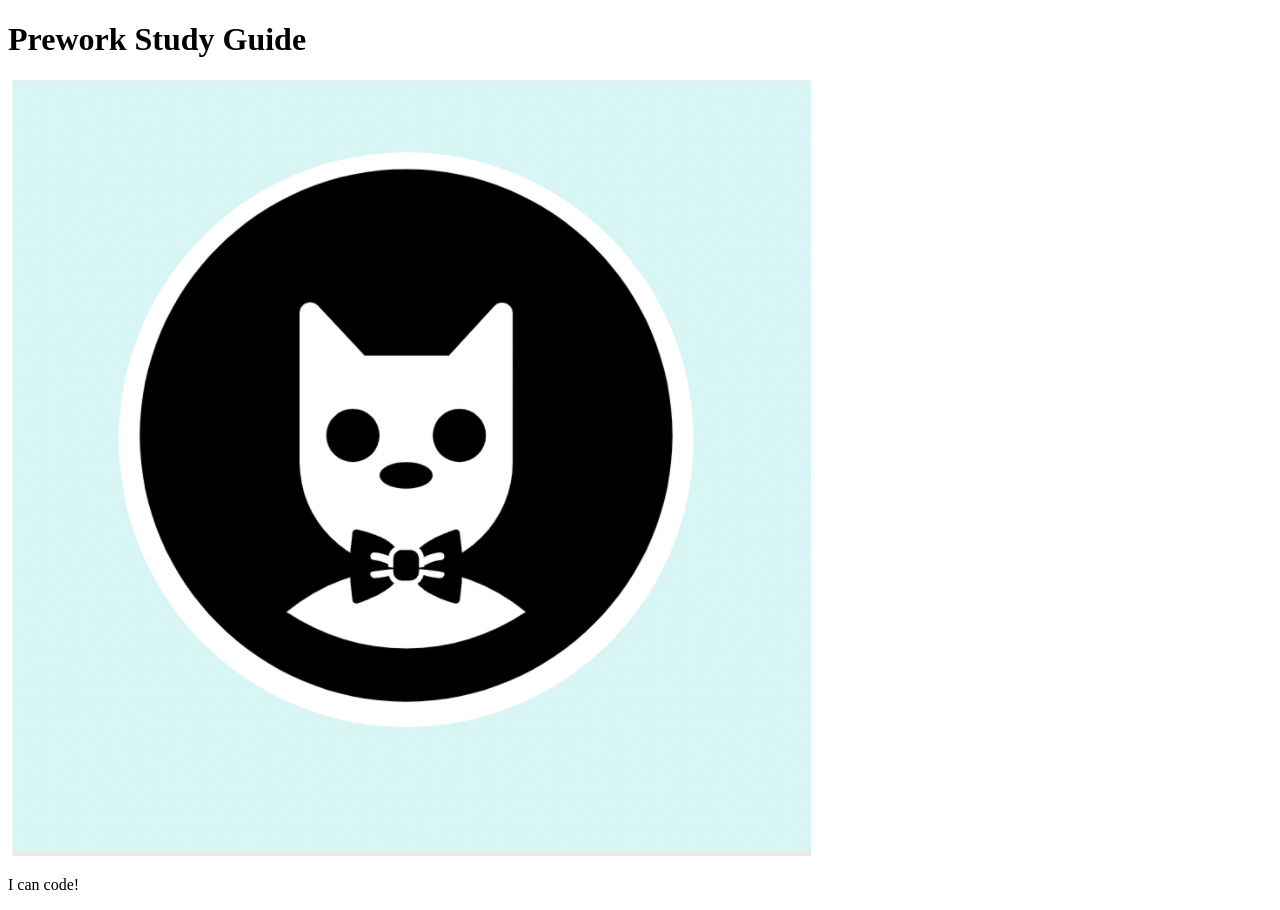
==== prework-study-guide/index.html @ 1e7b3008 "fixed bug in html main file header" ====
<!DOCTYPE html>
<html lang="en">
  <head>
    <meta charset="UTF-8" />
    <meta http-equiv="X-UA-Compatible" content="IE=edge" />
    <meta name="viewport" content="width=device-width, initial-scale=1.0" />
    <title>Prework Study Guide</title>
  </head>
  <body>
    <header id="header">
      <h1>Prework Study Guide</h1>
      <img src="./assets/bowtie-cat.png" alt="Profile image of cat wearing a bow tie." />
    </header>
    <main>
      <!-- Student code goes here -->
    </main>

    <footer>
      <p>I can code!</p>
    </footer>
  </body>
</html>
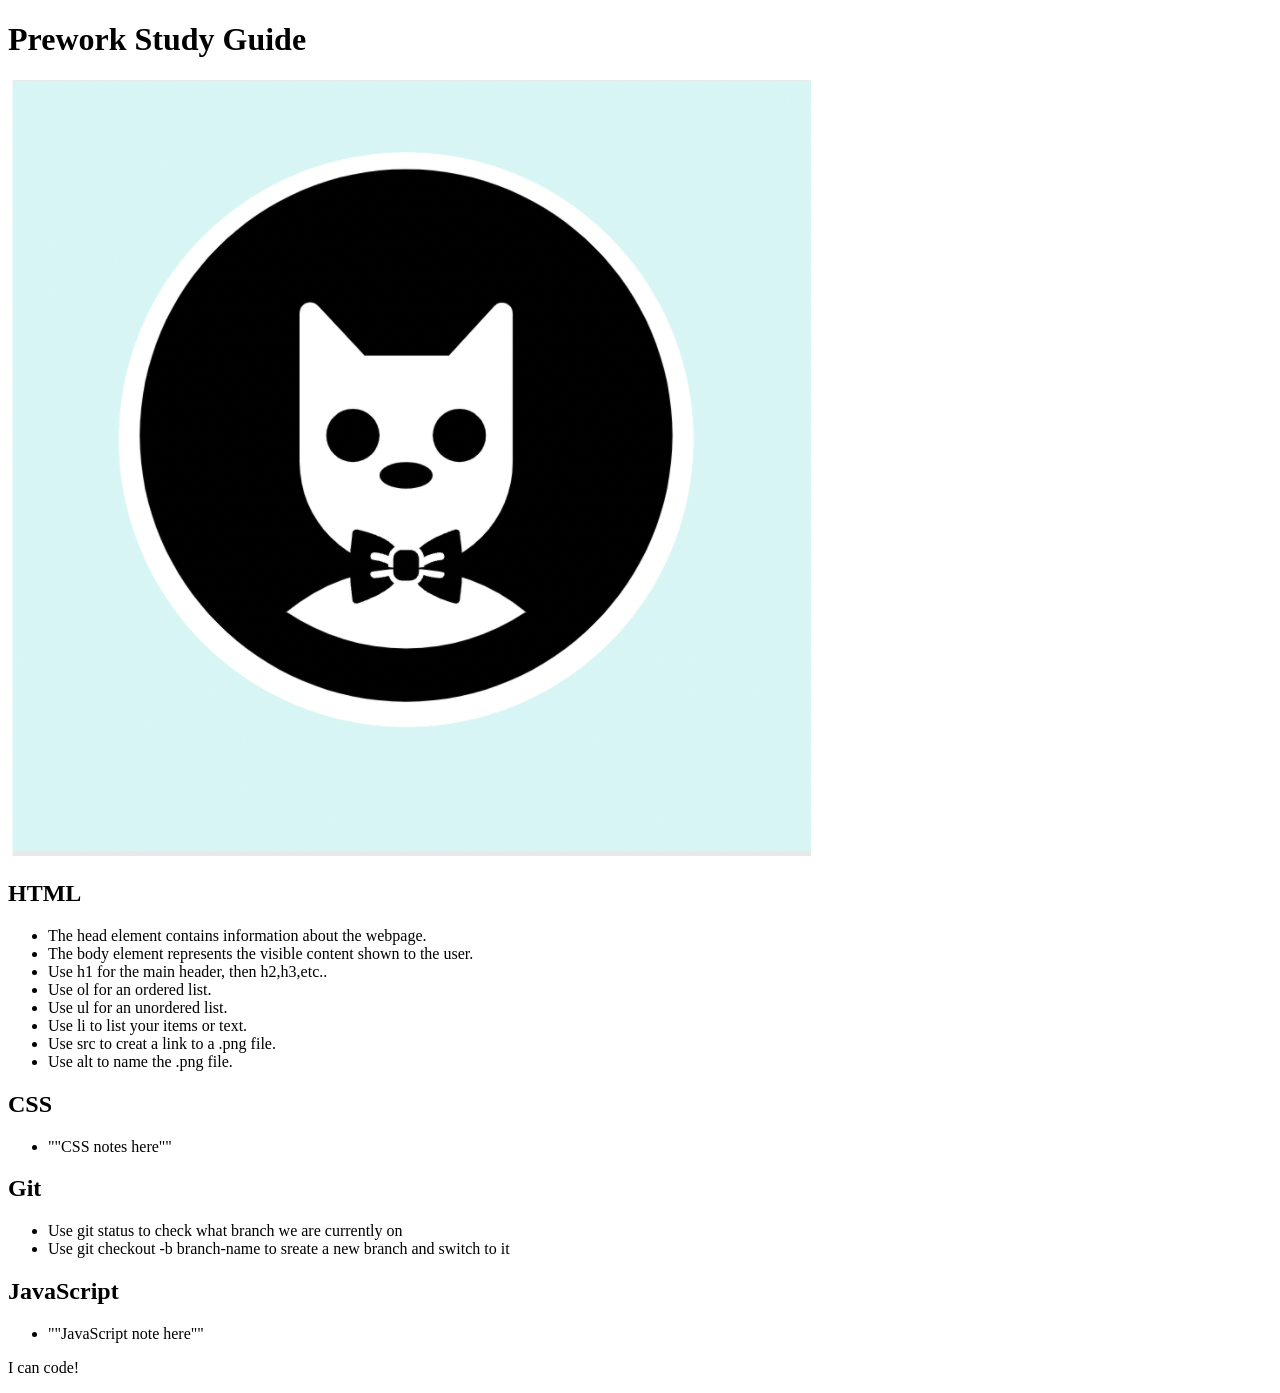
==== commit 6f8c62f6: "added code to HTML file" ====
--- a/prework-study-guide/index.html
+++ b/prework-study-guide/index.html
@@ -12,7 +12,43 @@
       <img src="./assets/bowtie-cat.png" alt="Profile image of cat wearing a bow tie." />
     </header>
     <main>
-      <!-- Student code goes here -->
+      <section class="card" id="html-section">
+        <h2>HTML</h2>
+        <ul>
+          <li>The head element contains information about the webpage.</li>
+          <li>The body element represents the visible content shown to the user.</li>
+          <li>Use h1 for the main header, then h2,h3,etc..</li>
+          <li>Use ol for an ordered list.</li>
+          <li>Use ul for an unordered list.</li>
+          <li>Use li to list your items or text.</li>
+          <li>Use src to creat a link to a .png file.</li>
+          <li>Use alt to name the .png file.</li>
+        </ul>
+      </section>
+      
+      <section class="card" id="css-section">
+        <h2>CSS</h2>
+        <ul>
+          <li> ""CSS notes here""</li>
+        </ul>
+
+      </section>
+
+      <section class="card" id="git-section">
+        <h2>Git</h2>
+        <ul>
+          <li>Use git status to check what branch we are currently on</li>
+          <li>Use git checkout -b branch-name to sreate a new branch and switch to it</li>
+        </ul>
+      </section>
+
+      <section class="card" id="javascript-section">
+        <h2>JavaScript</h2>
+        <ul>
+          <li> ""JavaScript note here""</li>
+        </ul>
+      </section>
+    
     </main>
 
     <footer>
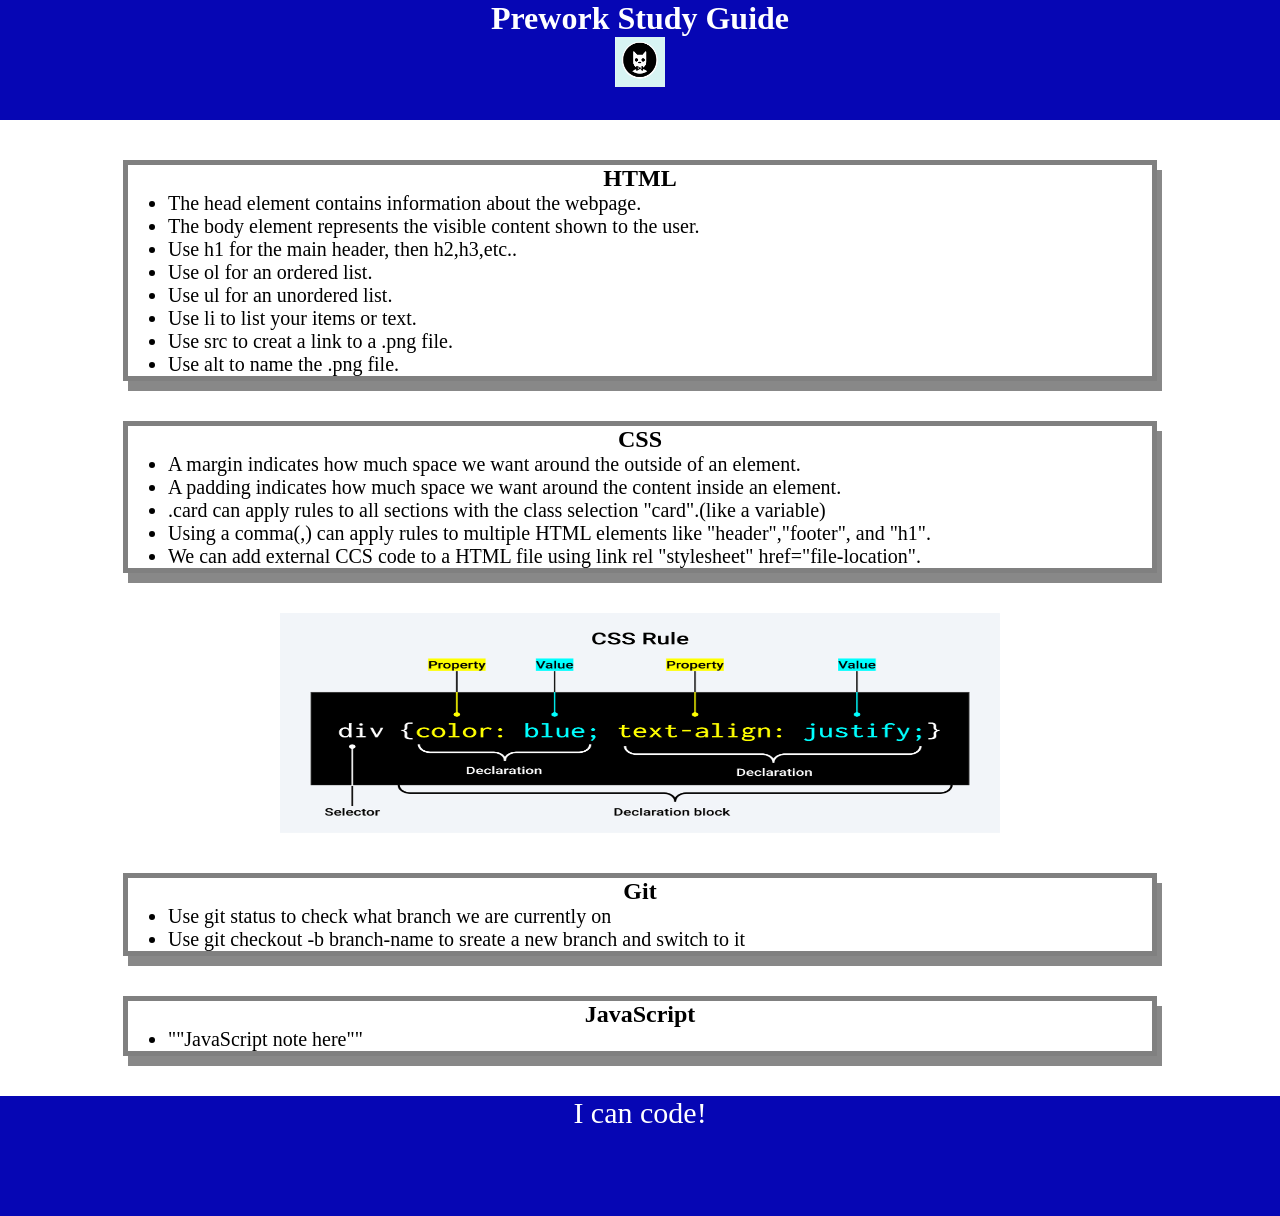
==== commit 109425f7: "added css to project" ====
--- a/prework-study-guide/index.html
+++ b/prework-study-guide/index.html
@@ -4,12 +4,13 @@
     <meta charset="UTF-8" />
     <meta http-equiv="X-UA-Compatible" content="IE=edge" />
     <meta name="viewport" content="width=device-width, initial-scale=1.0" />
+    <link rel="stylesheet" href="./assets/style.css">
     <title>Prework Study Guide</title>
   </head>
   <body>
     <header id="header">
       <h1>Prework Study Guide</h1>
-      <img src="./assets/bowtie-cat.png" alt="Profile image of cat wearing a bow tie." />
+      <img src="./assets/bowtie-cat.png" alt="Profile image of cat wearing a bow tie." class="image1" />
     </header>
     <main>
       <section class="card" id="html-section">
@@ -25,14 +26,23 @@
           <li>Use alt to name the .png file.</li>
         </ul>
       </section>
-      
+
       <section class="card" id="css-section">
         <h2>CSS</h2>
         <ul>
-          <li> ""CSS notes here""</li>
+          <li>A margin indicates how much space we want around the outside of an element.</li>
+          <li>A padding indicates how much space we want around the content inside an element.</li>
+          <li>.card can apply rules to all sections with the class selection "card".(like a variable)</li>
+          <li>Using a comma(,) can apply rules to multiple HTML elements like "header","footer", and "h1".</li>
+          <li>We can add external CCS code to a HTML file using link rel "stylesheet" href="file-location".</li>
+          
         </ul>
 
       </section>
+      
+      <main> 
+      <img src="./assets/css-rule.png" alt="Table of CSS Rule" class="image2" />
+      </main>
 
       <section class="card" id="git-section">
         <h2>Git</h2>
--- a/prework-study-guide/assets/style.css
+++ b/prework-study-guide/assets/style.css
@@ -0,0 +1,43 @@
+* {
+    margin: 0;
+    padding: 0;
+}
+header,
+footer {
+    width: 100%;
+    height: 120px;
+    background-color: rgb(6, 6, 180);
+    color: white;
+}
+h1,
+h2 {
+    text-align: center;
+}
+.image1 {
+    display: block;
+    height: 50px;
+    width: 50px;
+    margin-left: auto;
+    margin-right: auto;
+}
+.image2 {
+    display: block;
+    height: 220px;
+    width: 720px;
+    margin-left: auto;
+    margin-right: auto;
+}
+ul {
+    padding-left: 40px;
+    font-size: 20px;
+}
+p {
+    text-align: center;
+    font-size: 30px;
+  }
+  .card {
+    width: 80%;
+    margin: 40px auto;
+    border: 5px solid gray;
+    box-shadow: 5px 10px #888888;
+  }
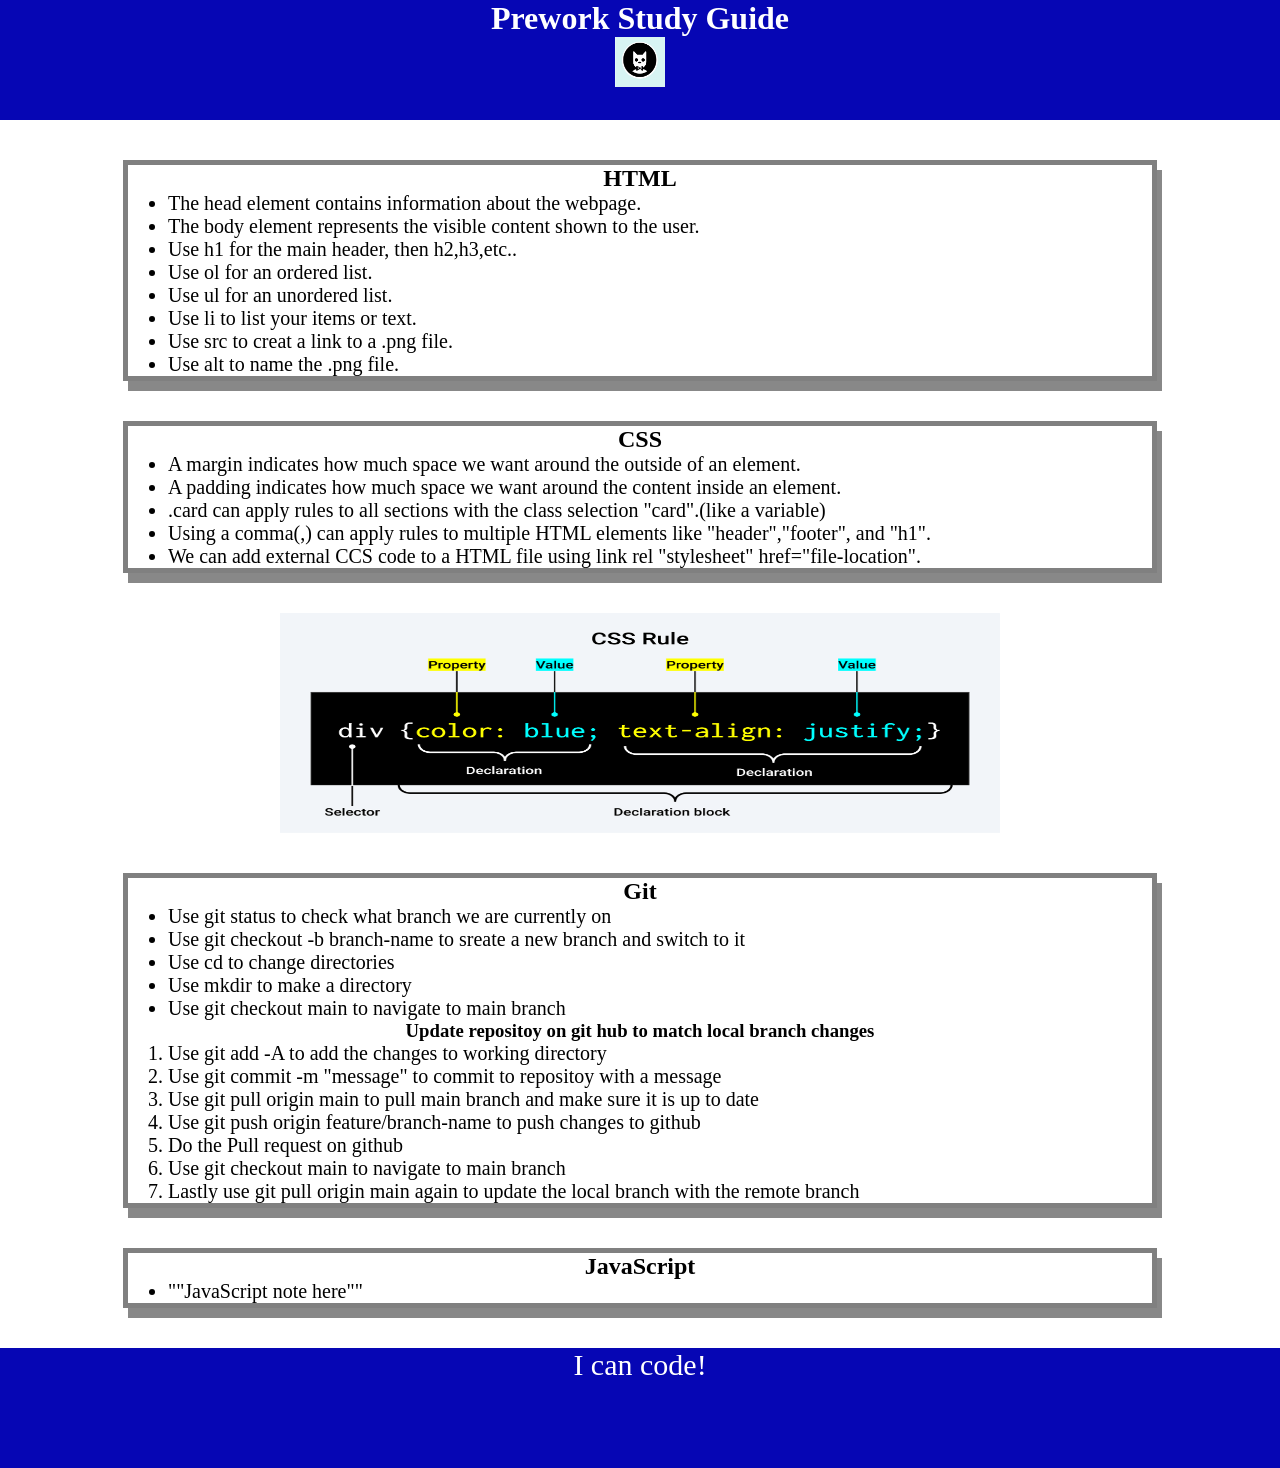
==== commit 9a170205: "added a few notes to git tab" ====
--- a/prework-study-guide/index.html
+++ b/prework-study-guide/index.html
@@ -39,7 +39,7 @@
         </ul>
 
       </section>
-      
+
       <main> 
       <img src="./assets/css-rule.png" alt="Table of CSS Rule" class="image2" />
       </main>
@@ -49,7 +49,20 @@
         <ul>
           <li>Use git status to check what branch we are currently on</li>
           <li>Use git checkout -b branch-name to sreate a new branch and switch to it</li>
+          <li>Use cd to change directories</li>
+          <li>Use mkdir to make a directory</li>
+          <li>Use git checkout main to navigate to main branch</li>
         </ul>
+        <h3>Update repositoy on git hub to match local branch changes</h3>
+        <ol>
+          <li>Use git add -A to add the changes to working directory</li>
+          <li>Use git commit -m "message" to commit to repositoy with a message</li>
+          <li>Use git pull origin main to pull main branch and make sure it is up to date</li>
+          <li>Use git push origin feature/branch-name to push changes to github</li>
+          <li>Do the Pull request on github</li>
+          <li>Use git checkout main to navigate to main branch</li>
+          <li>Lastly use git pull origin main again to update the local branch with the remote branch</li>
+        </ol>
       </section>
 
       <section class="card" id="javascript-section">
--- a/prework-study-guide/assets/style.css
+++ b/prework-study-guide/assets/style.css
@@ -10,7 +10,8 @@
     color: white;
 }
 h1,
-h2 {
+h2,
+h3 {
     text-align: center;
 }
 .image1 {
@@ -31,6 +32,10 @@
     padding-left: 40px;
     font-size: 20px;
 }
+ol {
+    padding-left: 40px;
+    font-size: 20px;
+}
 p {
     text-align: center;
     font-size: 30px;
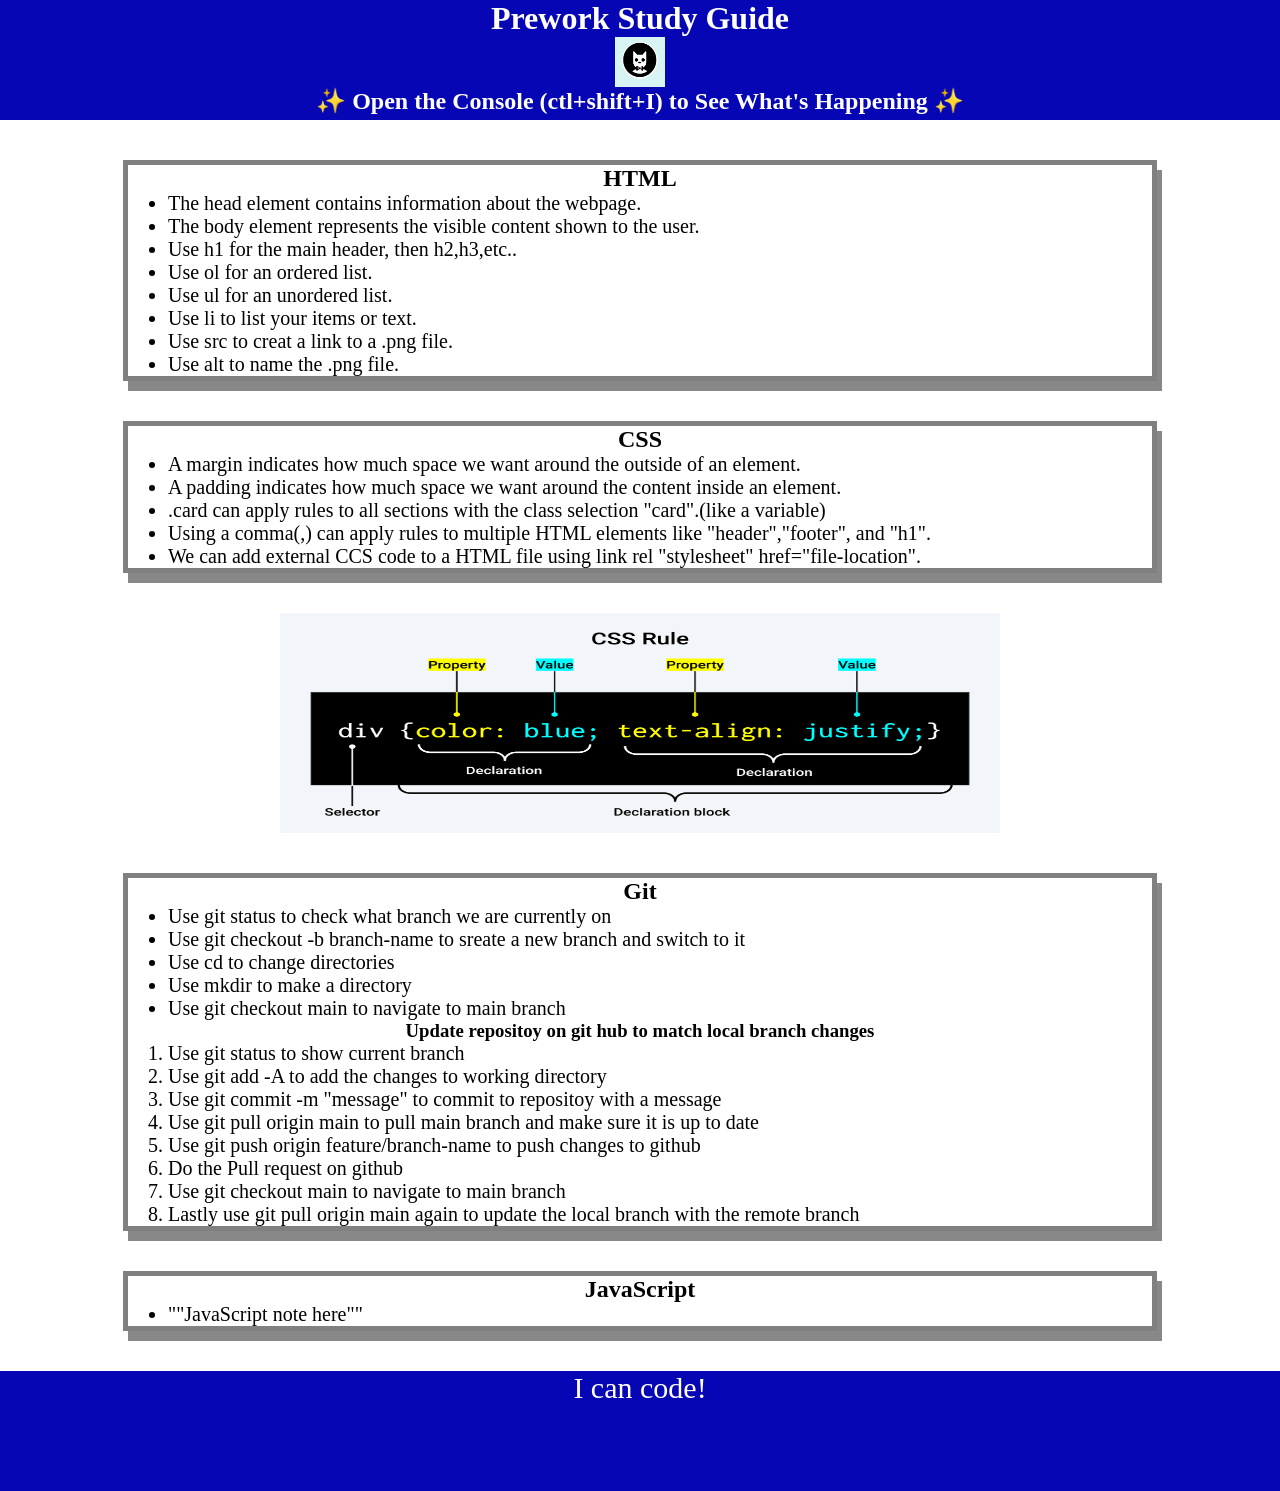
==== commit d1ba47a9: "added js code with script.js" ====
--- a/prework-study-guide/index.html
+++ b/prework-study-guide/index.html
@@ -11,6 +11,7 @@
     <header id="header">
       <h1>Prework Study Guide</h1>
       <img src="./assets/bowtie-cat.png" alt="Profile image of cat wearing a bow tie." class="image1" />
+      <h2>✨ Open the Console (ctl+shift+I) to See What's Happening ✨</h2>
     </header>
     <main>
       <section class="card" id="html-section">
@@ -55,6 +56,7 @@
         </ul>
         <h3>Update repositoy on git hub to match local branch changes</h3>
         <ol>
+          <li>Use git status to show current branch</li>
           <li>Use git add -A to add the changes to working directory</li>
           <li>Use git commit -m "message" to commit to repositoy with a message</li>
           <li>Use git pull origin main to pull main branch and make sure it is up to date</li>
@@ -77,5 +79,6 @@
     <footer>
       <p>I can code!</p>
     </footer>
+    <script src="./assets/script.js"></script>
   </body>
 </html>
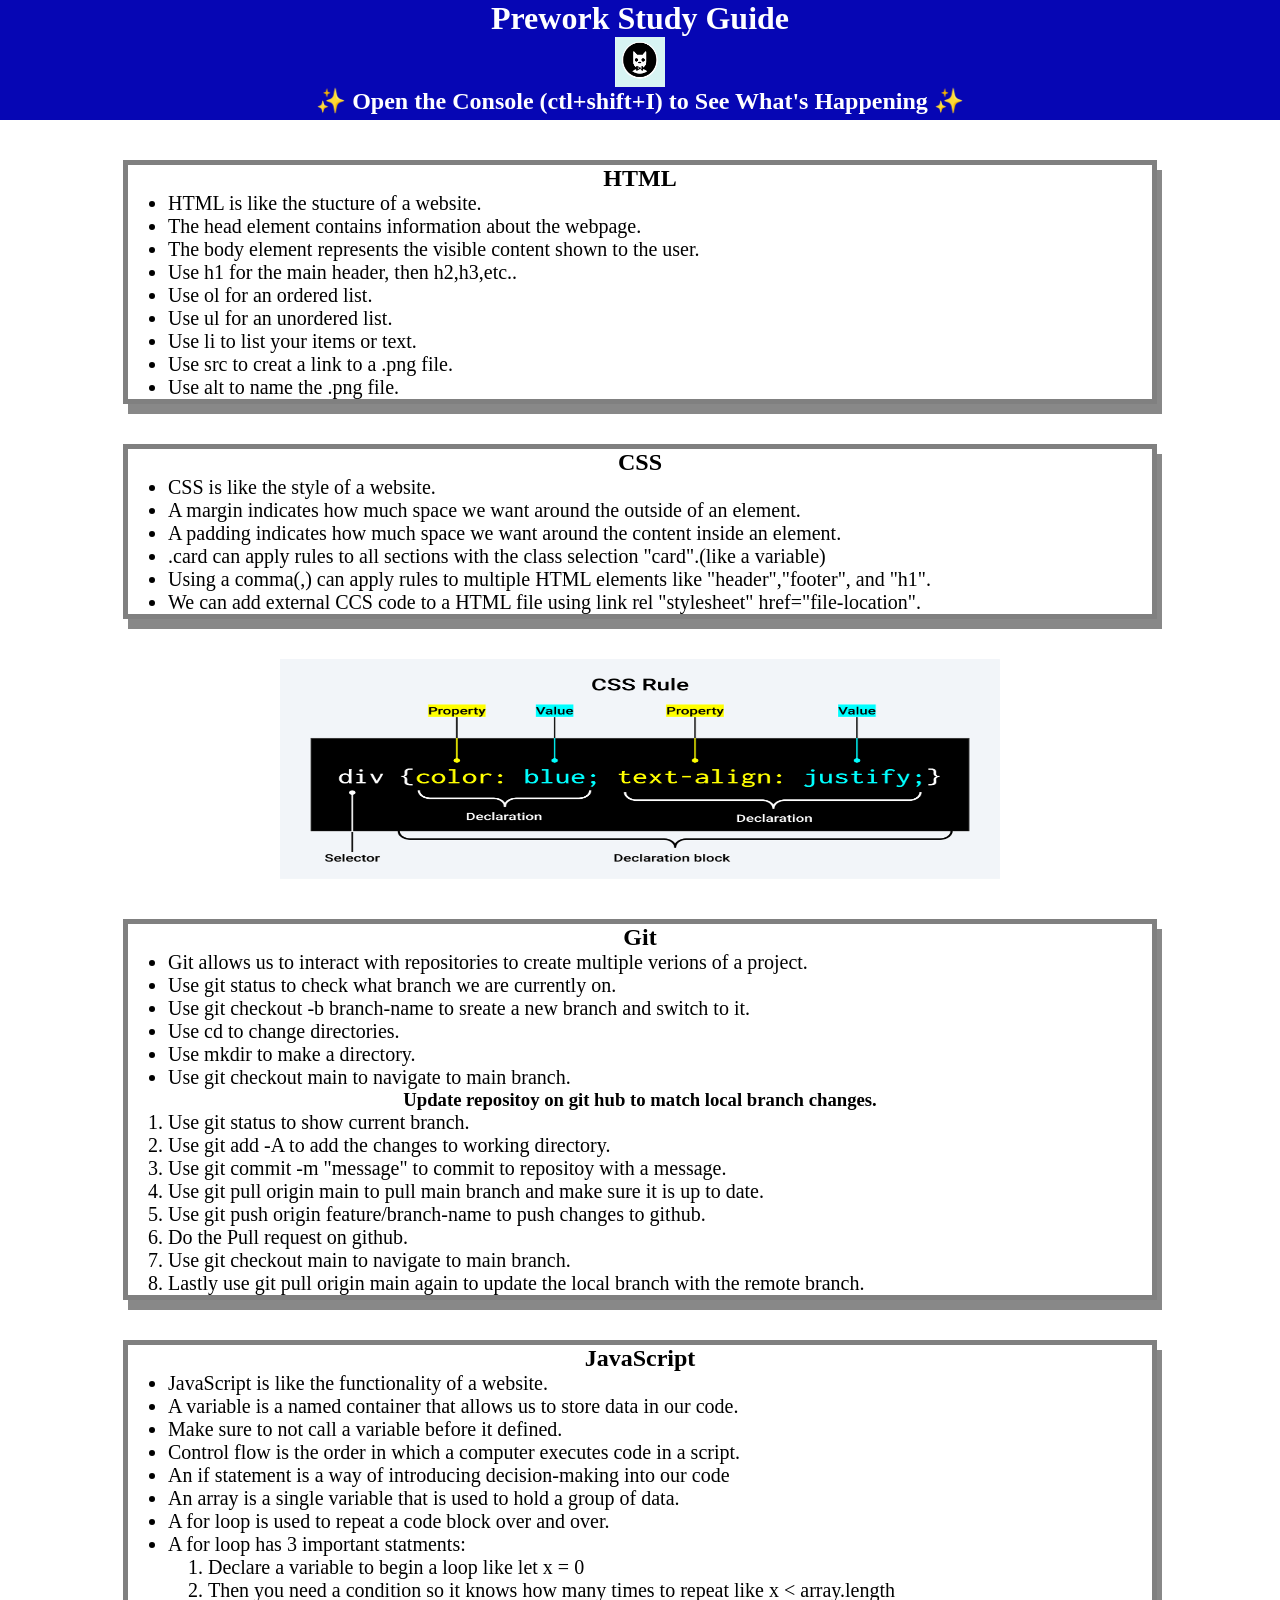
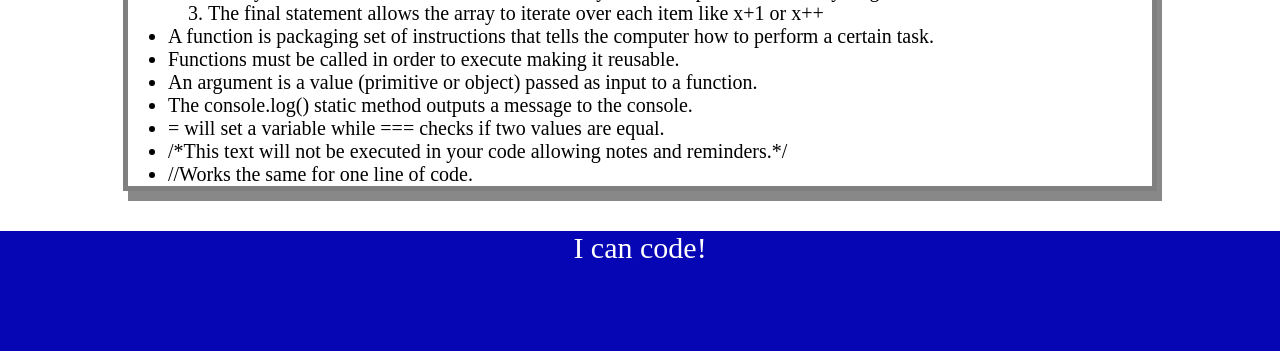
==== commit 648b047a: "added js code and js notes on webpage" ====
--- a/prework-study-guide/index.html
+++ b/prework-study-guide/index.html
@@ -17,6 +17,7 @@
       <section class="card" id="html-section">
         <h2>HTML</h2>
         <ul>
+          <li>HTML is like the stucture of a website.</li>
           <li>The head element contains information about the webpage.</li>
           <li>The body element represents the visible content shown to the user.</li>
           <li>Use h1 for the main header, then h2,h3,etc..</li>
@@ -31,6 +32,7 @@
       <section class="card" id="css-section">
         <h2>CSS</h2>
         <ul>
+          <li>CSS is like the style of a website.</li>
           <li>A margin indicates how much space we want around the outside of an element.</li>
           <li>A padding indicates how much space we want around the content inside an element.</li>
           <li>.card can apply rules to all sections with the class selection "card".(like a variable)</li>
@@ -48,29 +50,51 @@
       <section class="card" id="git-section">
         <h2>Git</h2>
         <ul>
-          <li>Use git status to check what branch we are currently on</li>
-          <li>Use git checkout -b branch-name to sreate a new branch and switch to it</li>
-          <li>Use cd to change directories</li>
-          <li>Use mkdir to make a directory</li>
-          <li>Use git checkout main to navigate to main branch</li>
+          <li>Git allows us to interact with repositories to create multiple verions of a project.</li>
+          <li>Use git status to check what branch we are currently on.</li>
+          <li>Use git checkout -b branch-name to sreate a new branch and switch to it.</li>
+          <li>Use cd to change directories.</li>
+          <li>Use mkdir to make a directory.</li>
+          <li>Use git checkout main to navigate to main branch.</li>
         </ul>
-        <h3>Update repositoy on git hub to match local branch changes</h3>
+        <h3>Update repositoy on git hub to match local branch changes.</h3>
         <ol>
-          <li>Use git status to show current branch</li>
-          <li>Use git add -A to add the changes to working directory</li>
-          <li>Use git commit -m "message" to commit to repositoy with a message</li>
-          <li>Use git pull origin main to pull main branch and make sure it is up to date</li>
-          <li>Use git push origin feature/branch-name to push changes to github</li>
-          <li>Do the Pull request on github</li>
-          <li>Use git checkout main to navigate to main branch</li>
-          <li>Lastly use git pull origin main again to update the local branch with the remote branch</li>
+          <li>Use git status to show current branch.</li>
+          <li>Use git add -A to add the changes to working directory.</li>
+          <li>Use git commit -m "message" to commit to repositoy with a message.</li>
+          <li>Use git pull origin main to pull main branch and make sure it is up to date.</li>
+          <li>Use git push origin feature/branch-name to push changes to github.</li>
+          <li>Do the Pull request on github.</li>
+          <li>Use git checkout main to navigate to main branch.</li>
+          <li>Lastly use git pull origin main again to update the local branch with the remote branch.</li>
         </ol>
       </section>
 
       <section class="card" id="javascript-section">
         <h2>JavaScript</h2>
         <ul>
-          <li> ""JavaScript note here""</li>
+          <li>JavaScript is like the functionality of a website.</li>
+          <li>A variable is a named container that allows us to store data in our code.</li>
+          <li>Make sure to not call a variable before it defined.</li>
+          <li>Control flow is the order in which a computer executes code in a script.</li>
+          <li>An if statement is a way of introducing decision-making into our code</li>
+          <li>An array is a single variable that is used to hold a group of data.</li>
+          <li>A for loop is used to repeat a code block over and over.</li>
+          <li>A for loop has 3 important statments:</li>
+        <ol>
+          <li>Declare a variable to begin a loop like let x = 0</li>
+          <li>Then you need a condition so it knows how many times to repeat like x < array.length</li>
+          <li>The final statement allows the array to iterate over each item like x+1 or x++</li>
+        </ol>
+          <li>A function is packaging set of instructions that tells the computer how to perform a certain task.</li>
+          <li>Functions must be called in order to execute making it reusable.</li>
+          <li>An argument is a value (primitive or object) passed as input to a function.</li>
+          <li>The console.log() static method outputs a message to the console.</li>
+          <li>= will set a variable while === checks if two values are equal.</li>
+          <li>/*This text will not be executed in your code allowing notes and reminders.*/</li>
+          <li>//Works the same for one line of code.</li>
+
+
         </ul>
       </section>
     
